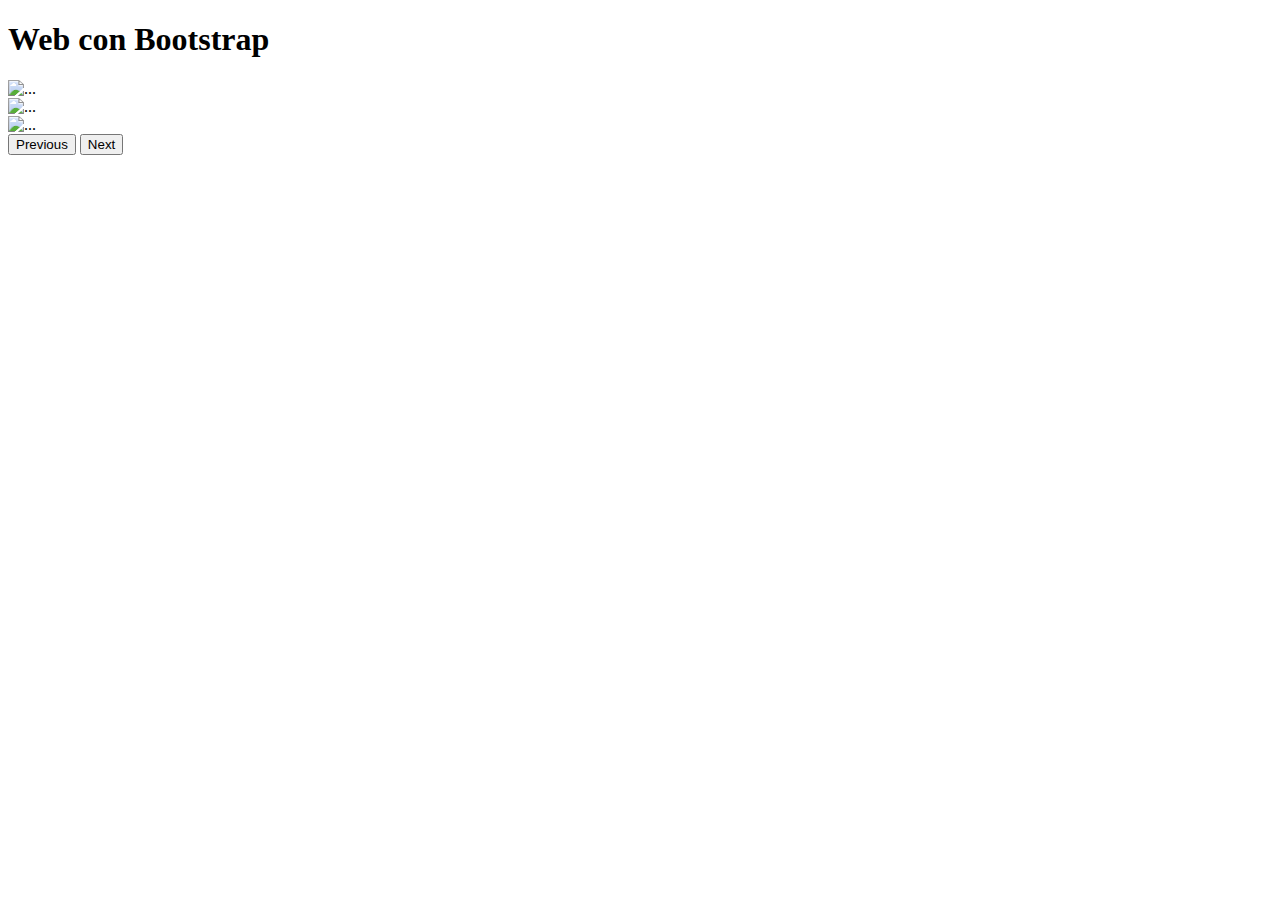
==== index.html @ f47bda95 "Add files via upload" ====
<!DOCTYPE html>
<html lang="en">
<head>
    <meta charset="UTF-8">
    <link rel="shortcut icon" href="../img/img.png" type="image/x-icon">
    <link href="https://cdn.jsdelivr.net/npm/bootstrap@5.2.3/dist/css/bootstrap.min.css" rel="stylesheet" integrity="sha384-rbsA2VBKQhggwzxH7pPCaAqO46MgnOM80zW1RWuH61DGLwZJEdK2Kadq2F9CUG65" crossorigin="anonymous">
    <link rel="stylesheet" href="../css/styles.css">
    <meta name="viewport" content="width=device-width, initial-scale=1.0">
    <title>Bootstrap</title>
</head>
<body>
    <h1>Web con Bootstrap</h1>
    <div id="carouselExample" class="carousel slide">
      <div class="carousel-inner">
        <div class="carousel-item active">
          <img src="../img/img4.png" class="d-block w-100" alt="...">
        </div>
        <div class="carousel-item">
          <img src="../img/img2.png" class="d-block w-100" alt="...">
        </div>
        <div class="carousel-item">
          <img src="../img/img1.png" class="d-block w-100" alt="...">
        </div>
      </div>
      <button class="carousel-control-prev" type="button" data-bs-target="#carouselExample" data-bs-slide="prev">
        <span class="carousel-control-prev-icon" aria-hidden="true"></span>
        <span class="visually-hidden">Previous</span>
      </button>
      <button class="carousel-control-next" type="button" data-bs-target="#carouselExample" data-bs-slide="next">
        <span class="carousel-control-next-icon" aria-hidden="true"></span>
        <span class="visually-hidden">Next</span>
      </button>
    </div>
      <script src="https://cdn.jsdelivr.net/npm/bootstrap@5.2.3/dist/js/bootstrap.bundle.min.js" integrity="sha384-kenU1KFdBIe4zVF0s0G1M5b4hcpxyD9F7jL+jjXkk+Q2h455rYXK/7HAuoJl+0I4" crossorigin="anonymous"></script>
</body>
</html>
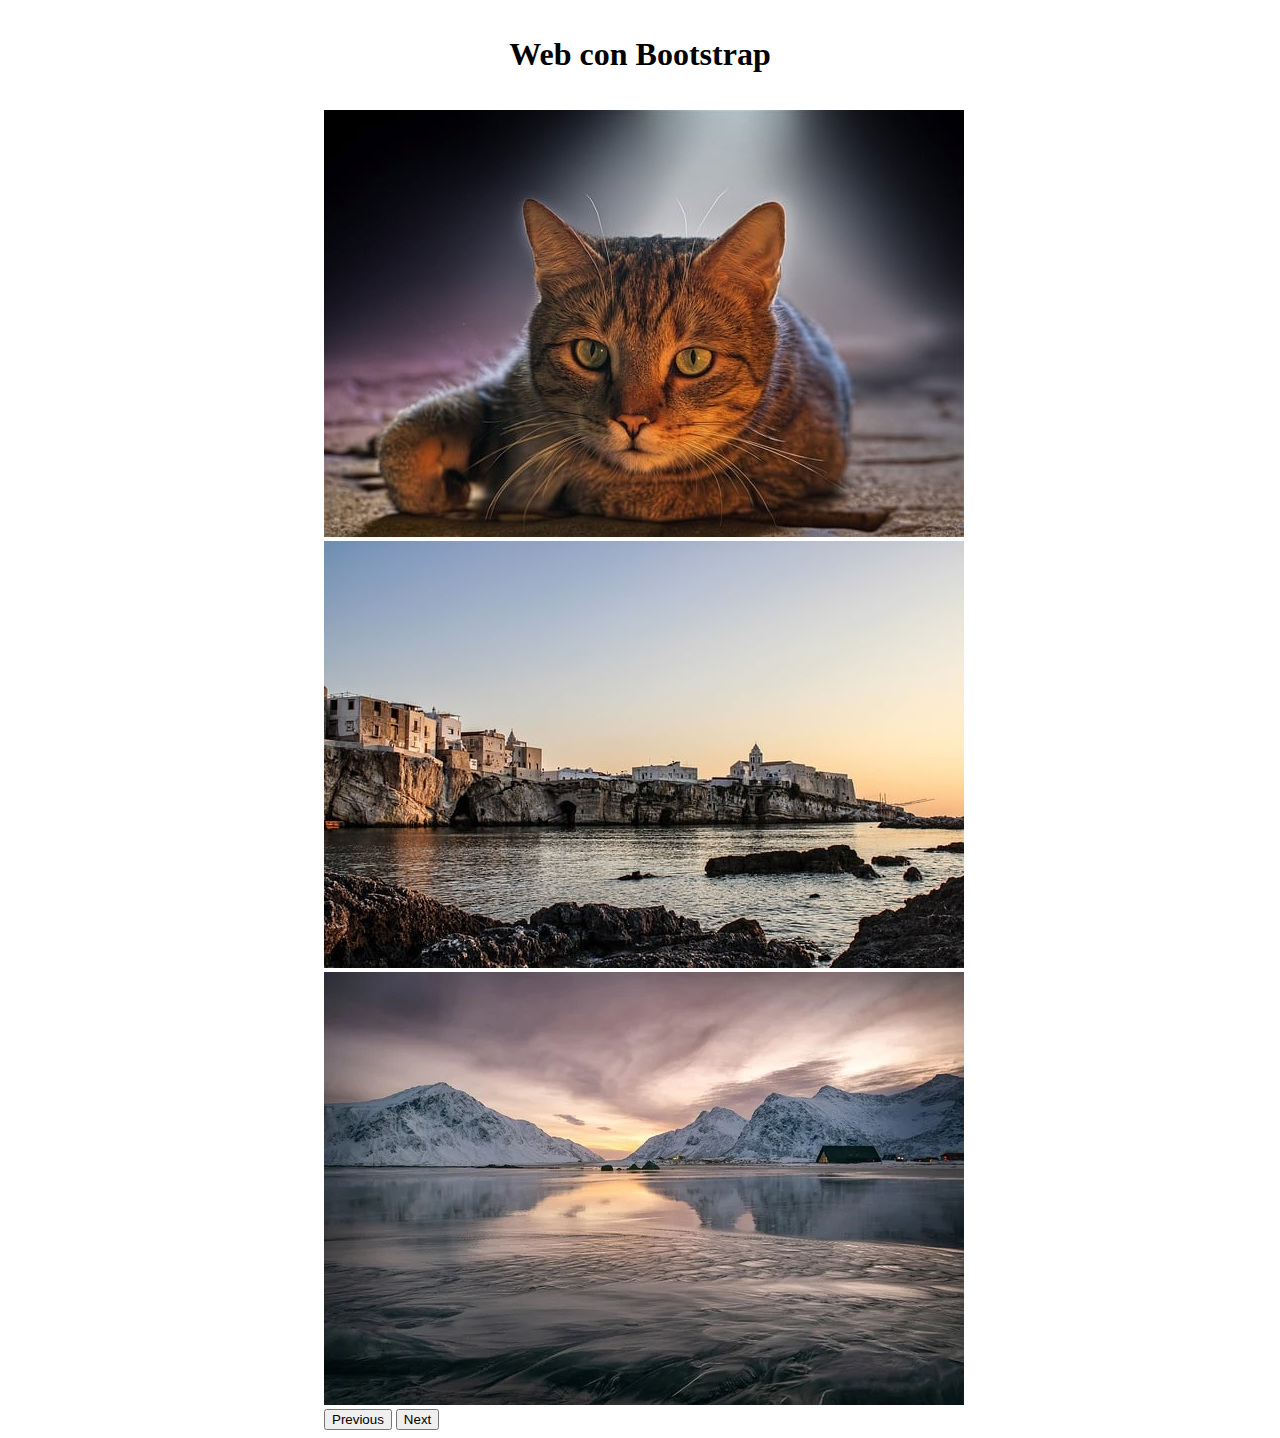
==== commit e68dc99f: "Update index.html" ====
--- a/index.html
+++ b/index.html
@@ -4,7 +4,7 @@
     <meta charset="UTF-8">
     <link rel="shortcut icon" href="../img/img.png" type="image/x-icon">
     <link href="https://cdn.jsdelivr.net/npm/bootstrap@5.2.3/dist/css/bootstrap.min.css" rel="stylesheet" integrity="sha384-rbsA2VBKQhggwzxH7pPCaAqO46MgnOM80zW1RWuH61DGLwZJEdK2Kadq2F9CUG65" crossorigin="anonymous">
-    <link rel="stylesheet" href="../css/styles.css">
+    <link rel="stylesheet" href="../styles.css">
     <meta name="viewport" content="width=device-width, initial-scale=1.0">
     <title>Bootstrap</title>
 </head>
@@ -13,13 +13,13 @@
     <div id="carouselExample" class="carousel slide">
       <div class="carousel-inner">
         <div class="carousel-item active">
-          <img src="../img/img4.png" class="d-block w-100" alt="...">
+          <img src="../img4.png" class="d-block w-100" alt="...">
         </div>
         <div class="carousel-item">
-          <img src="../img/img2.png" class="d-block w-100" alt="...">
+          <img src="../img2.png" class="d-block w-100" alt="...">
         </div>
         <div class="carousel-item">
-          <img src="../img/img1.png" class="d-block w-100" alt="...">
+          <img src="../img1.png" class="d-block w-100" alt="...">
         </div>
       </div>
       <button class="carousel-control-prev" type="button" data-bs-target="#carouselExample" data-bs-slide="prev">
@@ -33,4 +33,4 @@
     </div>
       <script src="https://cdn.jsdelivr.net/npm/bootstrap@5.2.3/dist/js/bootstrap.bundle.min.js" integrity="sha384-kenU1KFdBIe4zVF0s0G1M5b4hcpxyD9F7jL+jjXkk+Q2h455rYXK/7HAuoJl+0I4" crossorigin="anonymous"></script>
 </body>
-</html>+</html>
--- a/styles.css
+++ b/styles.css
@@ -0,0 +1,10 @@
+h1{
+    text-align: center;
+    padding-top: 15px;
+}
+
+#carouselExample{
+    width: 50%;
+    margin: auto;
+    padding-top: 15px;
+}